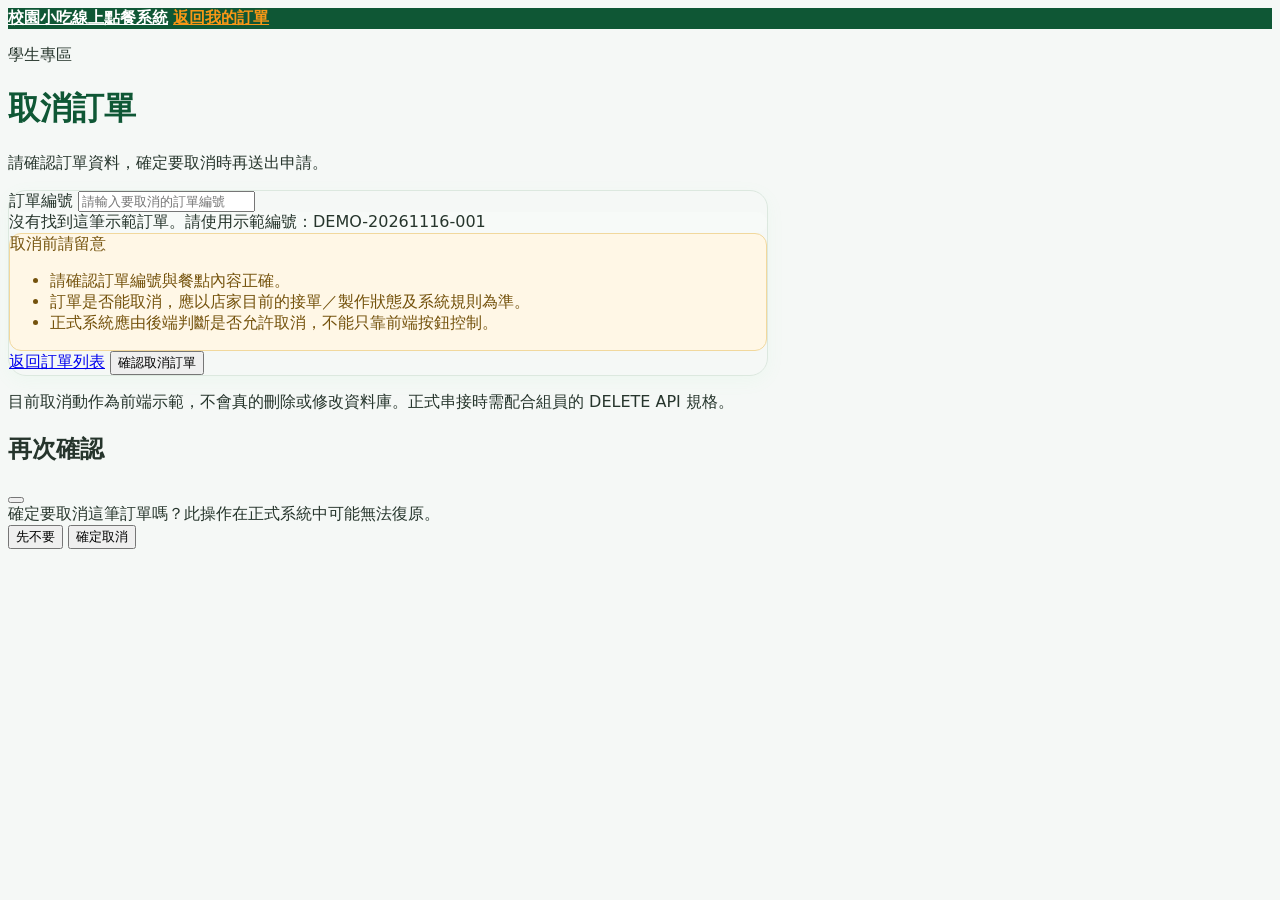
==== cancel-order.html @ 93fe7d98 "Add files via upload" ====
<!doctype html>
<html lang="zh-Hant">
<head>
  <meta charset="UTF-8">
  <meta name="viewport" content="width=device-width, initial-scale=1">
  <title>取消訂單｜校園小吃線上點餐系統</title>
  <link rel="stylesheet" href="../assets/vendor/bootstrap.min.css">
  <style>
    :root { --brand: #0f5735; --page: #f5f8f6; }
    body { font-family: "Microsoft JhengHei", system-ui, sans-serif; background: var(--page); color: #26352c; }
    .navbar { background: var(--brand); }
    .navbar-brand { color: white; font-weight: 700; }
    .navbar .btn-outline-light { color: rgb(249, 151, 22); font-weight: 700; }
    .page-wrap { max-width: 760px; }
    .page-title { color: var(--brand); font-weight: 800; }
    .main-card { border: 1px solid #dce8df; border-radius: 18px; box-shadow: 0 5px 18px #79eea210; }
    .warning-panel { background: #fff7e6; border: 1px solid #f1d89d; border-radius: 12px; color: #74520c; }
    .order-info { background: #f7faf8; border-radius: 12px; }
    .btn-brand { background: var(--brand); color: white; }
    .btn-brand:hover { background: #0f5735; color: white; }
  </style>
</head>
<body>
  <nav class="navbar">
    <div class="container page-wrap">
      <a class="navbar-brand" href="menu.html">校園小吃線上點餐系統</a>
      <a class="btn btn-sm btn-outline-light" href="student-orders.html">返回我的訂單</a>
    </div>
  </nav>

  <main class="container page-wrap py-5">
    <p class="text-secondary mb-1">學生專區</p>
    <h1 class="page-title h2 mb-2">取消訂單</h1>
    <p class="text-secondary mb-4">請確認訂單資料，確定要取消時再送出申請。</p>

    <section class="main-card card p-3 p-md-4">
      <div class="mb-3">
        <label for="orderId" class="form-label fw-semibold">訂單編號</label>
        <input id="orderId" class="form-control" placeholder="請輸入要取消的訂單編號">
      </div>

      <div id="orderInfo" class="order-info p-3 mb-3">
        <div class="text-secondary small">訂單資料</div>
        <div class="text-secondary mt-2">輸入或從「我的訂單」點選取消後，這裡會顯示訂單資訊。</div>
      </div>

      <div class="warning-panel p-3 mb-4">
        <div class="fw-bold mb-1">取消前請留意</div>
        <ul class="mb-0 ps-3">
          <li>請確認訂單編號與餐點內容正確。</li>
          <li>訂單是否能取消，應以店家目前的接單／製作狀態及系統規則為準。</li>
          <li>正式系統應由後端判斷是否允許取消，不能只靠前端按鈕控制。</li>
        </ul>
      </div>

      <div class="d-flex flex-column flex-sm-row justify-content-end gap-2">
        <a href="student-orders.html" class="btn btn-outline-secondary">返回訂單列表</a>
        <button type="button" class="btn btn-danger" id="cancelBtn">確認取消訂單</button>
      </div>
      <div id="message" class="mt-3" aria-live="polite"></div>
    </section>
    <p class="small text-secondary mt-3">目前取消動作為前端示範，不會真的刪除或修改資料庫。正式串接時需配合組員的 DELETE API 規格。</p>
  </main>

  <div class="modal fade" id="confirmModal" tabindex="-1" aria-labelledby="confirmTitle" aria-hidden="true">
    <div class="modal-dialog modal-dialog-centered">
      <div class="modal-content">
        <div class="modal-header">
          <h2 class="modal-title fs-5" id="confirmTitle">再次確認</h2>
          <button type="button" class="btn-close" data-bs-dismiss="modal" aria-label="關閉"></button>
        </div>
        <div class="modal-body">確定要取消這筆訂單嗎？此操作在正式系統中可能無法復原。</div>
        <div class="modal-footer">
          <button type="button" class="btn btn-outline-secondary" data-bs-dismiss="modal">先不要</button>
          <button type="button" class="btn btn-danger" id="confirmCancelBtn">確定取消</button>
        </div>
      </div>
    </div>
  </div>

  <script src="https://cdn.jsdelivr.net/npm/bootstrap@5.3.3/dist/js/bootstrap.bundle.min.js"></script>
  <script>
    // 示範資料：正式版應以訂單編號向後端取得訂單內容與可否取消狀態。
    const demoOrder = {
      id: "DEMO-20261116-001",
      items: [{ name: "雞排", quantity: 1, price: 75 }, { name: "珍珠奶茶", quantity: 1, price: 55 }],
      total: 130, status: "製作中"
    };

    const orderIdInput = document.getElementById("orderId");
    const orderInfo = document.getElementById("orderInfo");
    const message = document.getElementById("message");
    const confirmModal = new bootstrap.Modal(document.getElementById("confirmModal"));
    let currentOrder = null;

    function loadDemoOrder() {
      const id = orderIdInput.value.trim();
      if (id === demoOrder.id) {
        currentOrder = demoOrder;
        orderInfo.innerHTML = `
          <div class="d-flex justify-content-between flex-wrap gap-2">
            <div><div class="text-secondary small">訂單編號</div><strong>${currentOrder.id}</strong></div>
            <div><div class="text-secondary small">目前狀態</div><strong>${currentOrder.status}</strong></div>
          </div>
          <hr>
          ${currentOrder.items.map(item => `<div class="d-flex justify-content-between py-1"><span>${item.name} × ${item.quantity}</span><span>$${item.price * item.quantity}</span></div>`).join("")}
          <hr class="my-2">
          <div class="d-flex justify-content-between fw-bold"><span>訂單總額</span><span>$${currentOrder.total}</span></div>`;
        message.innerHTML = "";
      } else {
        currentOrder = null;
        orderInfo.innerHTML = `<div class="text-secondary">沒有找到這筆示範訂單。請使用示範編號：${demoOrder.id}</div>`;
      }
    }

    orderIdInput.addEventListener("input", loadDemoOrder);
    const params = new URLSearchParams(location.search);
    if (params.get("orderId")) orderIdInput.value = params.get("orderId");
    loadDemoOrder();

    document.getElementById("cancelBtn").addEventListener("click", () => {
      if (!currentOrder) {
        message.innerHTML = '<div class="alert alert-warning mb-0">請先輸入有效的訂單編號。</div>';
        return;
      }
      if (currentOrder.status === "可取餐" || currentOrder.status === "已完成") {
        message.innerHTML = '<div class="alert alert-warning mb-0">這筆訂單目前狀態不允許取消（示範規則）。</div>';
        return;
      }
      confirmModal.show();
    });

    document.getElementById("confirmCancelBtn").addEventListener("click", () => {
      confirmModal.hide();
      // TODO：與組員 B 確認路徑、權限驗證與回傳格式後，再呼叫 DELETE API。
      // fetch(`/orders/${encodeURIComponent(currentOrder.id)}`, { method: "DELETE" })
      message.innerHTML = '<div class="alert alert-success mb-0">示範：已送出取消申請。這不代表資料庫中的訂單已經取消。</div>';
    });
  </script>
</body>
</html>
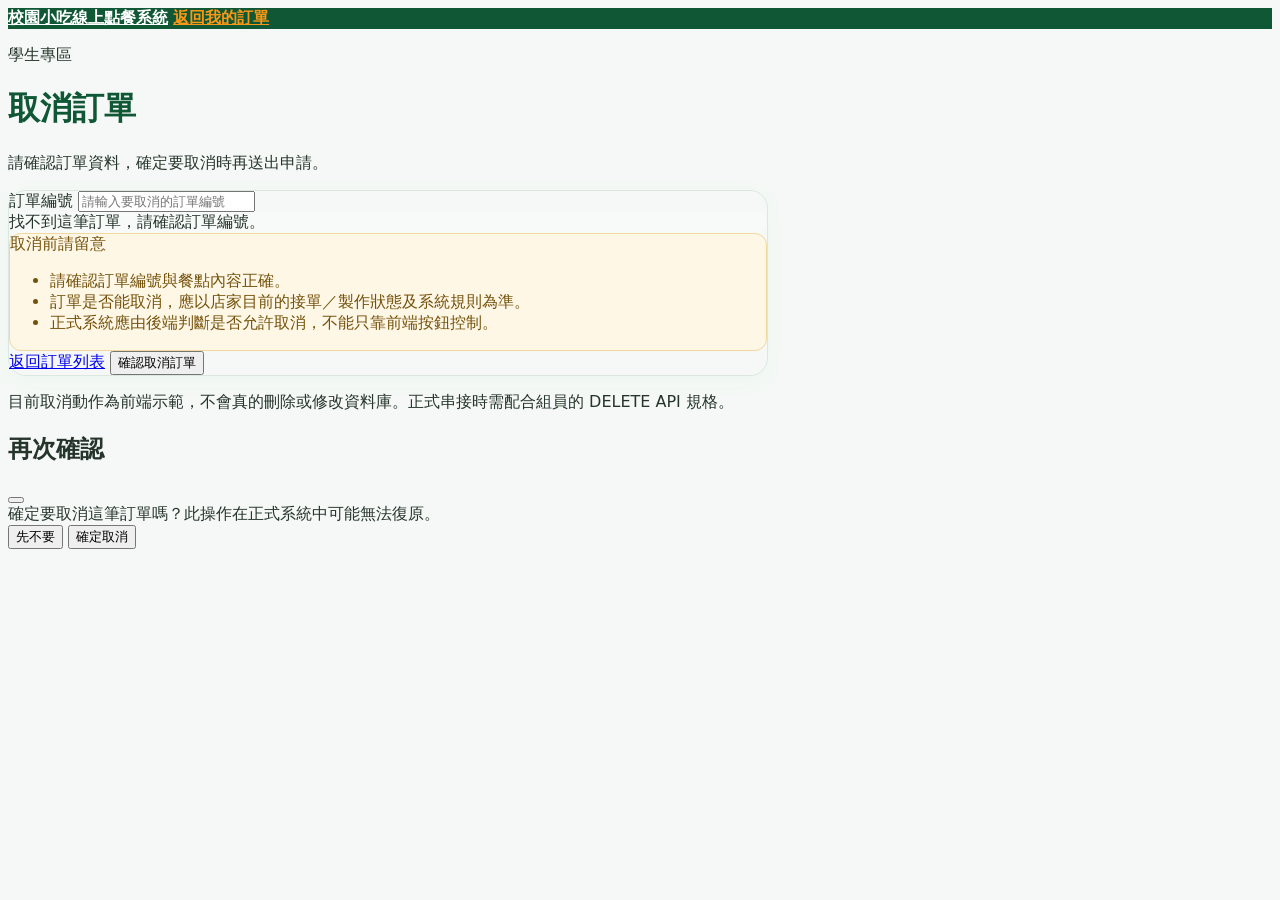
==== commit 91b00b1a: "Update cancel-order.html" ====
--- a/cancel-order.html
+++ b/cancel-order.html
@@ -79,63 +79,185 @@
   </div>
 
   <script src="https://cdn.jsdelivr.net/npm/bootstrap@5.3.3/dist/js/bootstrap.bundle.min.js"></script>
-  <script>
-    // 示範資料：正式版應以訂單編號向後端取得訂單內容與可否取消狀態。
-    const demoOrder = {
-      id: "DEMO-20261116-001",
-      items: [{ name: "雞排", quantity: 1, price: 75 }, { name: "珍珠奶茶", quantity: 1, price: 55 }],
-      total: 130, status: "製作中"
-    };
-
-    const orderIdInput = document.getElementById("orderId");
-    const orderInfo = document.getElementById("orderInfo");
-    const message = document.getElementById("message");
-    const confirmModal = new bootstrap.Modal(document.getElementById("confirmModal"));
-    let currentOrder = null;
-
-    function loadDemoOrder() {
-      const id = orderIdInput.value.trim();
-      if (id === demoOrder.id) {
-        currentOrder = demoOrder;
-        orderInfo.innerHTML = `
-          <div class="d-flex justify-content-between flex-wrap gap-2">
-            <div><div class="text-secondary small">訂單編號</div><strong>${currentOrder.id}</strong></div>
-            <div><div class="text-secondary small">目前狀態</div><strong>${currentOrder.status}</strong></div>
-          </div>
-          <hr>
-          ${currentOrder.items.map(item => `<div class="d-flex justify-content-between py-1"><span>${item.name} × ${item.quantity}</span><span>$${item.price * item.quantity}</span></div>`).join("")}
-          <hr class="my-2">
-          <div class="d-flex justify-content-between fw-bold"><span>訂單總額</span><span>$${currentOrder.total}</span></div>`;
-        message.innerHTML = "";
-      } else {
-        currentOrder = null;
-        orderInfo.innerHTML = `<div class="text-secondary">沒有找到這筆示範訂單。請使用示範編號：${demoOrder.id}</div>`;
-      }
-    }
-
-    orderIdInput.addEventListener("input", loadDemoOrder);
-    const params = new URLSearchParams(location.search);
-    if (params.get("orderId")) orderIdInput.value = params.get("orderId");
-    loadDemoOrder();
-
-    document.getElementById("cancelBtn").addEventListener("click", () => {
-      if (!currentOrder) {
-        message.innerHTML = '<div class="alert alert-warning mb-0">請先輸入有效的訂單編號。</div>';
-        return;
-      }
-      if (currentOrder.status === "可取餐" || currentOrder.status === "已完成") {
-        message.innerHTML = '<div class="alert alert-warning mb-0">這筆訂單目前狀態不允許取消（示範規則）。</div>';
-        return;
-      }
-      confirmModal.show();
-    });
-
-    document.getElementById("confirmCancelBtn").addEventListener("click", () => {
-      confirmModal.hide();
-      // TODO：與組員 B 確認路徑、權限驗證與回傳格式後，再呼叫 DELETE API。
-      // fetch(`/orders/${encodeURIComponent(currentOrder.id)}`, { method: "DELETE" })
-      message.innerHTML = '<div class="alert alert-success mb-0">示範：已送出取消申請。這不代表資料庫中的訂單已經取消。</div>';
-    });
+  <script>   
+const orderIdInput = document.getElementById("orderId");
+const orderInfo = document.getElementById("orderInfo");
+const message = document.getElementById("message");
+
+const confirmModal = new bootstrap.Modal(
+  document.getElementById("confirmModal")
+);
+
+let currentOrder = null;
+
+// 讀取所有訂單
+function getOrders() {
+  return JSON.parse(localStorage.getItem("orders") || "[]");
+}
+
+// 儲存所有訂單
+function saveOrders(orders) {
+  localStorage.setItem("orders", JSON.stringify(orders));
+}
+
+// 判斷訂單目前狀態
+function getOrderStatus(order) {
+  if (order.status === "已取消") {
+    return "已取消";
+  }
+
+  const createdTime = new Date(order.createdAt).getTime();
+  const elapsed = Date.now() - createdTime;
+
+  if (elapsed < 3 * 60 * 1000) {
+    return "待接單";
+  }
+
+  if (elapsed < 5 * 60 * 1000) {
+    return "製作中";
+  }
+
+  return "可取餐";
+}
+
+// 判斷是否允許取消
+function canCancel(order) {
+  const status = getOrderStatus(order);
+
+  return status === "待接單";
+}
+
+// 顯示訂單資料
+function loadOrder() {
+  const id = orderIdInput.value.trim();
+  const orders = getOrders();
+
+  currentOrder = orders.find(
+    order => order.orderNumber === id
+  );
+
+  if (!currentOrder) {
+    orderInfo.innerHTML =
+      '<div class="text-secondary">找不到這筆訂單，請確認訂單編號。</div>';
+    message.innerHTML = "";
+    return;
+  }
+
+  const status = getOrderStatus(currentOrder);
+
+  orderInfo.innerHTML = `
+    <div>
+      <div class="text-secondary small">訂單編號</div>
+      <strong>${currentOrder.orderNumber}</strong>
+    </div>
+
+    <div class="mt-2">
+      <div class="text-secondary small">目前狀態</div>
+      <strong>${status}</strong>
+    </div>
+
+    <hr>
+
+    <h6>餐點內容</h6>
+
+    ${(currentOrder.items || []).map(item => `
+      <div class="d-flex justify-content-between py-1">
+        <span>${item.name} × ${item.quantity}</span>
+        <span>$${item.price * item.quantity}</span>
+      </div>
+    `).join("")}
+
+    <hr>
+
+    <div class="d-flex justify-content-between fw-bold">
+      <span>訂單總額</span>
+      <span>$${currentOrder.total}</span>
+    </div>
+  `;
+
+  message.innerHTML = "";
+}
+
+// 輸入訂單編號時自動查詢
+orderIdInput.addEventListener("input", loadOrder);
+
+// 從 student-orders 接收訂單編號
+const params = new URLSearchParams(location.search);
+
+if (params.get("orderId")) {
+  orderIdInput.value = params.get("orderId");
+}
+
+loadOrder();
+
+// 第一次點擊：檢查是否允許取消
+document.getElementById("cancelBtn").addEventListener("click", () => {
+  loadOrder();
+
+  if (!currentOrder) {
+    message.innerHTML =
+      '<div class="alert alert-warning">請先輸入有效的訂單編號。</div>';
+    return;
+  }
+
+  if (!canCancel(currentOrder)) {
+    const status = getOrderStatus(currentOrder);
+
+    message.innerHTML =
+      `<div class="alert alert-warning">
+        ${status === "製作中"
+          ? "已在製作中，無法取消。"
+          : status === "可取餐"
+          ? "餐點已可取餐，無法取消。"
+          : "這筆訂單已取消，無法再次取消。"}
+      </div>`;
+    return;
+  }
+
+  confirmModal.show();
+});
+
+// 第二次點擊：再次確認狀態，避免等待期間超過取消期限
+document.getElementById("confirmCancelBtn").addEventListener("click", () => {
+  const orders = getOrders();
+
+  const index = orders.findIndex(
+    order => order.orderNumber === orderIdInput.value.trim()
+  );
+
+  confirmModal.hide();
+
+  if (index === -1) {
+    currentOrder = null;
+    message.innerHTML =
+      '<div class="alert alert-warning">找不到這筆訂單。</div>';
+    return;
+  }
+
+  const order = orders[index];
+
+  // 再次檢查，不能只靠第一次確認
+  if (!canCancel(order)) {
+    currentOrder = order;
+    loadOrder();
+
+    message.innerHTML =
+      '<div class="alert alert-warning">已在製作中或已進入後續狀態，無法取消。</div>';
+    return;
+  }
+
+  // 更新原本的訂單，不是刪除訂單
+  orders[index].status = "已取消";
+
+  saveOrders(orders);
+
+  currentOrder = orders[index];
+
+  loadOrder();
+
+  message.innerHTML =
+    '<div class="alert alert-success">訂單已成功取消。</div>';
+});
   </script>
 </body>
 </html>
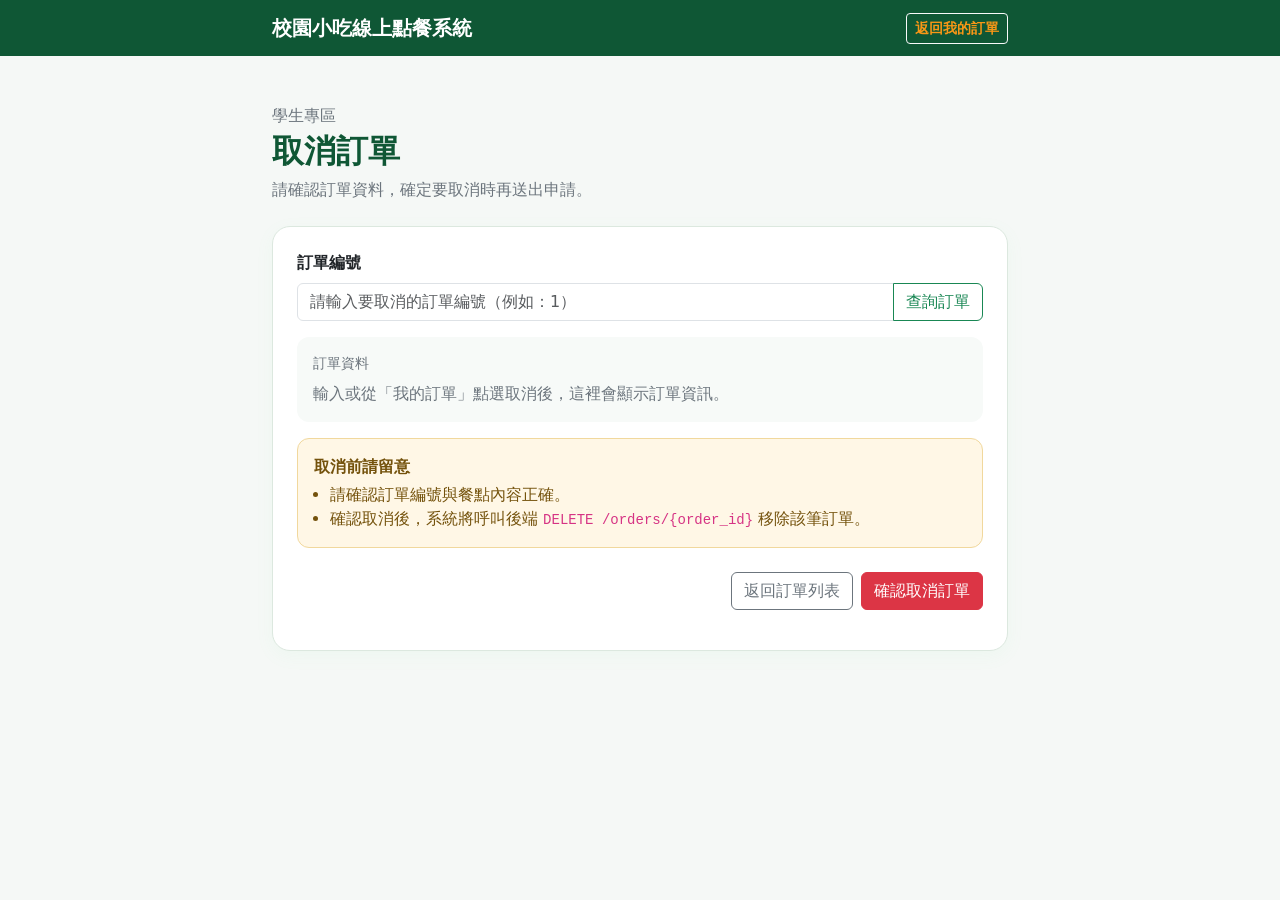
==== commit c815d554: "完成前後端串接與購物車修正" ====
--- a/cancel-order.html
+++ b/cancel-order.html
@@ -4,7 +4,7 @@
   <meta charset="UTF-8">
   <meta name="viewport" content="width=device-width, initial-scale=1">
   <title>取消訂單｜校園小吃線上點餐系統</title>
-  <link rel="stylesheet" href="../assets/vendor/bootstrap.min.css">
+  <link href="https://cdn.jsdelivr.net/npm/bootstrap@5.3.3/dist/css/bootstrap.min.css" rel="stylesheet">
   <style>
     :root { --brand: #0f5735; --page: #f5f8f6; }
     body { font-family: "Microsoft JhengHei", system-ui, sans-serif; background: var(--page); color: #26352c; }
@@ -16,8 +16,6 @@
     .main-card { border: 1px solid #dce8df; border-radius: 18px; box-shadow: 0 5px 18px #79eea210; }
     .warning-panel { background: #fff7e6; border: 1px solid #f1d89d; border-radius: 12px; color: #74520c; }
     .order-info { background: #f7faf8; border-radius: 12px; }
-    .btn-brand { background: var(--brand); color: white; }
-    .btn-brand:hover { background: #0f5735; color: white; }
   </style>
 </head>
 <body>
@@ -36,7 +34,10 @@
     <section class="main-card card p-3 p-md-4">
       <div class="mb-3">
         <label for="orderId" class="form-label fw-semibold">訂單編號</label>
-        <input id="orderId" class="form-control" placeholder="請輸入要取消的訂單編號">
+        <div class="input-group">
+          <input id="orderId" class="form-control" placeholder="請輸入要取消的訂單編號（例如：1）">
+          <button type="button" class="btn btn-outline-success" id="loadOrderBtn">查詢訂單</button>
+        </div>
       </div>
 
       <div id="orderInfo" class="order-info p-3 mb-3">
@@ -48,8 +49,7 @@
         <div class="fw-bold mb-1">取消前請留意</div>
         <ul class="mb-0 ps-3">
           <li>請確認訂單編號與餐點內容正確。</li>
-          <li>訂單是否能取消，應以店家目前的接單／製作狀態及系統規則為準。</li>
-          <li>正式系統應由後端判斷是否允許取消，不能只靠前端按鈕控制。</li>
+          <li>確認取消後，系統將呼叫後端 <code>DELETE /orders/{order_id}</code> 移除該筆訂單。</li>
         </ul>
       </div>
 
@@ -59,7 +59,6 @@
       </div>
       <div id="message" class="mt-3" aria-live="polite"></div>
     </section>
-    <p class="small text-secondary mt-3">目前取消動作為前端示範，不會真的刪除或修改資料庫。正式串接時需配合組員的 DELETE API 規格。</p>
   </main>
 
   <div class="modal fade" id="confirmModal" tabindex="-1" aria-labelledby="confirmTitle" aria-hidden="true">
@@ -69,7 +68,7 @@
           <h2 class="modal-title fs-5" id="confirmTitle">再次確認</h2>
           <button type="button" class="btn-close" data-bs-dismiss="modal" aria-label="關閉"></button>
         </div>
-        <div class="modal-body">確定要取消這筆訂單嗎？此操作在正式系統中可能無法復原。</div>
+        <div class="modal-body">確定要取消這筆訂單嗎？此操作會直接刪除後端資料庫中的訂單紀錄。</div>
         <div class="modal-footer">
           <button type="button" class="btn btn-outline-secondary" data-bs-dismiss="modal">先不要</button>
           <button type="button" class="btn btn-danger" id="confirmCancelBtn">確定取消</button>
@@ -79,185 +78,107 @@
   </div>
 
   <script src="https://cdn.jsdelivr.net/npm/bootstrap@5.3.3/dist/js/bootstrap.bundle.min.js"></script>
-  <script>   
-const orderIdInput = document.getElementById("orderId");
-const orderInfo = document.getElementById("orderInfo");
-const message = document.getElementById("message");
+  <script>
+    const API_BASE = "http://127.0.0.1:8000";
+    const orderIdInput = document.getElementById("orderId");
+    const orderInfo = document.getElementById("orderInfo");
+    const message = document.getElementById("message");
+    const confirmModal = new bootstrap.Modal(document.getElementById("confirmModal"));
 
-const confirmModal = new bootstrap.Modal(
-  document.getElementById("confirmModal")
-);
+    let currentOrder = null;
 
-let currentOrder = null;
+    async function loadOrder() {
+      const rawId = orderIdInput.value.trim();
+      if (!rawId) {
+        orderInfo.innerHTML = '<div class="text-secondary">請輸入訂單編號。</div>';
+        return;
+      }
 
-// 讀取所有訂單
-function getOrders() {
-  return JSON.parse(localStorage.getItem("orders") || "[]");
-}
+      try {
+        const response = await fetch(`${API_BASE}/orders/${encodeURIComponent(rawId)}`);
+        const result = await response.json();
 
-// 儲存所有訂單
-function saveOrders(orders) {
-  localStorage.setItem("orders", JSON.stringify(orders));
-}
+        if (!response.ok) {
+          currentOrder = null;
+          orderInfo.innerHTML = `<div class="text-danger">${result.detail || "找不到這筆訂單，請確認訂單編號。"}</div>`;
+          return;
+        }
 
-// 判斷訂單目前狀態
-function getOrderStatus(order) {
-  if (order.status === "已取消") {
-    return "已取消";
-  }
+        currentOrder = result.data;
+        const itemsHtml = (currentOrder.items || []).map(item => `
+          <div class="d-flex justify-content-between py-1">
+            <span>${item.name} × ${item.quantity}</span>
+            <span>$${Number(item.price) * Number(item.quantity)}</span>
+          </div>
+        `).join("");
 
-  const createdTime = new Date(order.createdAt).getTime();
-  const elapsed = Date.now() - createdTime;
+        orderInfo.innerHTML = `
+          <div>
+            <div class="text-secondary small">訂單編號</div>
+            <strong>#${currentOrder.id}</strong>
+          </div>
+          <div class="mt-2">
+            <div class="text-secondary small">學生資訊</div>
+            <strong>${currentOrder.student_name || "未提供"}（${currentOrder.student_id || "未提供"}）</strong>
+          </div>
+          <div class="mt-2">
+            <div class="text-secondary small">目前狀態</div>
+            <strong>${currentOrder.status || "待接單"}</strong>
+          </div>
+          <hr>
+          <h6>餐點內容</h6>
+          ${itemsHtml || '<div class="text-secondary small">無明細資料</div>'}
+          <hr>
+          <div class="d-flex justify-content-between fw-bold">
+            <span>訂單總額</span>
+            <span>$${Number(currentOrder.total_price || 0).toLocaleString("zh-TW")}</span>
+          </div>
+        `;
+      } catch (error) {
+        currentOrder = null;
+        orderInfo.innerHTML = `<div class="text-danger">查詢訂單時發生錯誤：${error.message}</div>`;
+      }
+    }
 
-  if (elapsed < 3 * 60 * 1000) {
-    return "待接單";
-  }
+    document.getElementById("loadOrderBtn").addEventListener("click", loadOrder);
 
-  if (elapsed < 5 * 60 * 1000) {
-    return "製作中";
-  }
+    const params = new URLSearchParams(location.search);
+    if (params.get("orderId")) {
+      orderIdInput.value = params.get("orderId");
+      loadOrder();
+    }
 
-  return "可取餐";
-}
+    document.getElementById("cancelBtn").addEventListener("click", async () => {
+      message.innerHTML = "";
+      await loadOrder();
+      if (!currentOrder) {
+        message.innerHTML = '<div class="alert alert-warning">請先輸入有效的訂單編號。</div>';
+        return;
+      }
+      confirmModal.show();
+    });
 
-// 判斷是否允許取消
-function canCancel(order) {
-  const status = getOrderStatus(order);
+    document.getElementById("confirmCancelBtn").addEventListener("click", async () => {
+      const targetId = orderIdInput.value.trim();
+      confirmModal.hide();
 
-  return status === "待接單";
-}
+      try {
+        const response = await fetch(`${API_BASE}/orders/${encodeURIComponent(targetId)}`, {
+          method: "DELETE"
+        });
+        const result = await response.json();
 
-// 顯示訂單資料
-function loadOrder() {
-  const id = orderIdInput.value.trim();
-  const orders = getOrders();
+        if (!response.ok) {
+          throw new Error(result.detail || "取消訂單失敗");
+        }
 
-  currentOrder = orders.find(
-    order => order.orderNumber === id
-  );
-
-  if (!currentOrder) {
-    orderInfo.innerHTML =
-      '<div class="text-secondary">找不到這筆訂單，請確認訂單編號。</div>';
-    message.innerHTML = "";
-    return;
-  }
-
-  const status = getOrderStatus(currentOrder);
-
-  orderInfo.innerHTML = `
-    <div>
-      <div class="text-secondary small">訂單編號</div>
-      <strong>${currentOrder.orderNumber}</strong>
-    </div>
-
-    <div class="mt-2">
-      <div class="text-secondary small">目前狀態</div>
-      <strong>${status}</strong>
-    </div>
-
-    <hr>
-
-    <h6>餐點內容</h6>
-
-    ${(currentOrder.items || []).map(item => `
-      <div class="d-flex justify-content-between py-1">
-        <span>${item.name} × ${item.quantity}</span>
-        <span>$${item.price * item.quantity}</span>
-      </div>
-    `).join("")}
-
-    <hr>
-
-    <div class="d-flex justify-content-between fw-bold">
-      <span>訂單總額</span>
-      <span>$${currentOrder.total}</span>
-    </div>
-  `;
-
-  message.innerHTML = "";
-}
-
-// 輸入訂單編號時自動查詢
-orderIdInput.addEventListener("input", loadOrder);
-
-// 從 student-orders 接收訂單編號
-const params = new URLSearchParams(location.search);
-
-if (params.get("orderId")) {
-  orderIdInput.value = params.get("orderId");
-}
-
-loadOrder();
-
-// 第一次點擊：檢查是否允許取消
-document.getElementById("cancelBtn").addEventListener("click", () => {
-  loadOrder();
-
-  if (!currentOrder) {
-    message.innerHTML =
-      '<div class="alert alert-warning">請先輸入有效的訂單編號。</div>';
-    return;
-  }
-
-  if (!canCancel(currentOrder)) {
-    const status = getOrderStatus(currentOrder);
-
-    message.innerHTML =
-      `<div class="alert alert-warning">
-        ${status === "製作中"
-          ? "已在製作中，無法取消。"
-          : status === "可取餐"
-          ? "餐點已可取餐，無法取消。"
-          : "這筆訂單已取消，無法再次取消。"}
-      </div>`;
-    return;
-  }
-
-  confirmModal.show();
-});
-
-// 第二次點擊：再次確認狀態，避免等待期間超過取消期限
-document.getElementById("confirmCancelBtn").addEventListener("click", () => {
-  const orders = getOrders();
-
-  const index = orders.findIndex(
-    order => order.orderNumber === orderIdInput.value.trim()
-  );
-
-  confirmModal.hide();
-
-  if (index === -1) {
-    currentOrder = null;
-    message.innerHTML =
-      '<div class="alert alert-warning">找不到這筆訂單。</div>';
-    return;
-  }
-
-  const order = orders[index];
-
-  // 再次檢查，不能只靠第一次確認
-  if (!canCancel(order)) {
-    currentOrder = order;
-    loadOrder();
-
-    message.innerHTML =
-      '<div class="alert alert-warning">已在製作中或已進入後續狀態，無法取消。</div>';
-    return;
-  }
-
-  // 更新原本的訂單，不是刪除訂單
-  orders[index].status = "已取消";
-
-  saveOrders(orders);
-
-  currentOrder = orders[index];
-
-  loadOrder();
-
-  message.innerHTML =
-    '<div class="alert alert-success">訂單已成功取消。</div>';
-});
+        currentOrder = null;
+        orderInfo.innerHTML = '<div class="text-secondary">此筆訂單已取消並從系統移除。</div>';
+        message.innerHTML = `<div class="alert alert-success">${result.message || "訂單已成功取消。"}</div>`;
+      } catch (error) {
+        message.innerHTML = `<div class="alert alert-danger">${error.message}</div>`;
+      }
+    });
   </script>
 </body>
-</html>
+</html>
